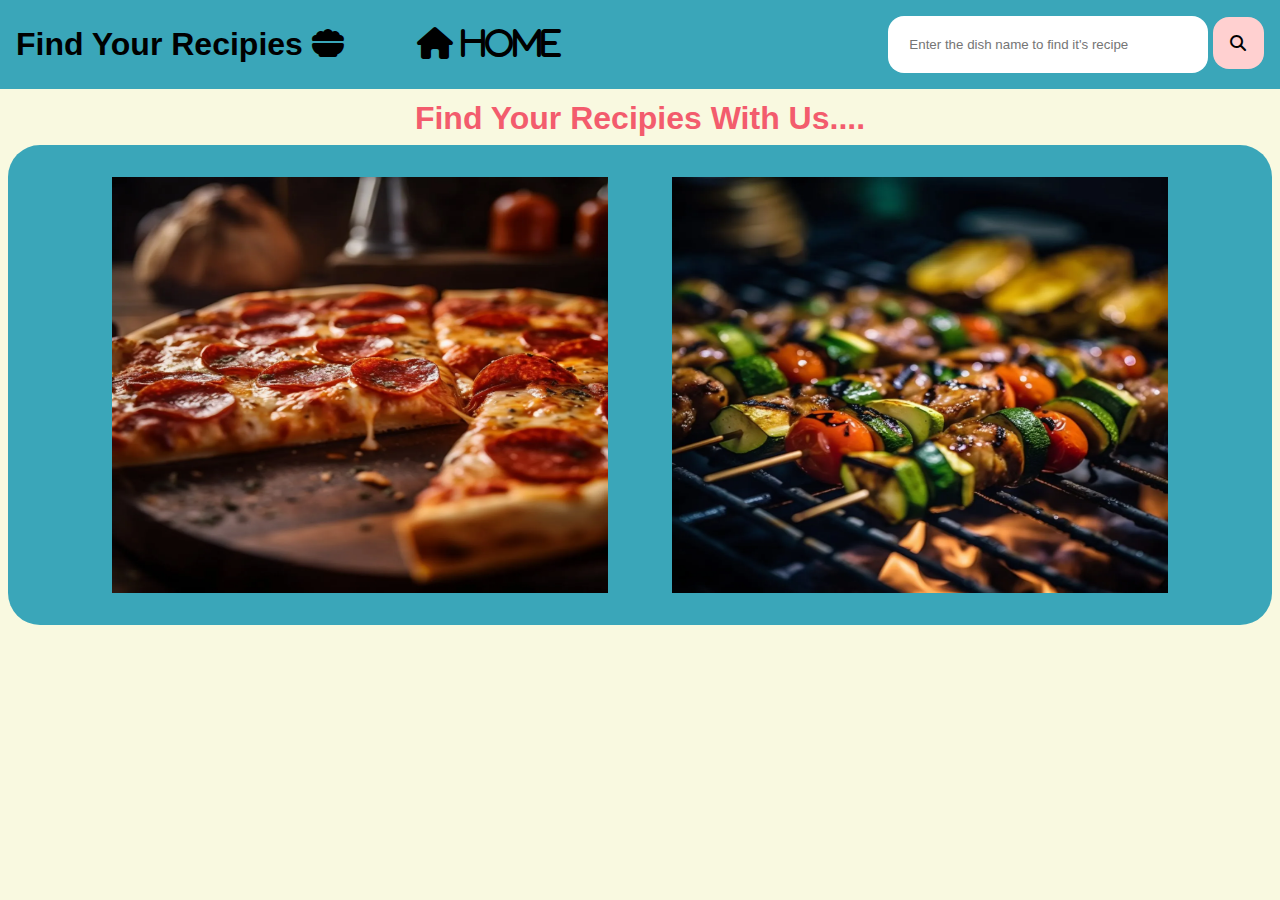
==== home.html @ dff05602 "Add files via upload" ====
<!DOCTYPE html>
<html lang="en">
<head>
    <meta charset="UTF-8">
    <meta name="viewport" content="width=device-width, initial-scale=1.0">
    <title>Home</title>
    <link rel="stylesheet" href="style.css">
    <link rel="stylesheet" href="https://cdnjs.cloudflare.com/ajax/libs/font-awesome/6.5.2/css/all.min.css">
</head>
<body >
   <nav>
    <h1>Find Your Recipies  <i class="fa-solid fa-bowl-food"></i> <i  style="margin-left: 4rem;" onclick="recipes.innerHTML='' ,tbl.style.display='flex'" class="fa-solid fa-house icon"> home</i></h1>
    <div>
        <input id="dish" type="text" placeholder="Enter the dish name to find it's recipe">
        <i id="search" class="fa-solid fa-magnifying-glass"></i>
    </div>
   </nav>
   
   <div id="recipes"> <h1> Find Your Recipies With Us....</h1>
</div>
<div id="tbl">
    <img class='img' src='img0.webp' alt="food">
    <img class='img' src='img1.webp' alt="food">
</div>
   <div id="recipeDetails">
    <i id="closeBtn" onclick="recipeDetails.style.display='none'" class="fa-solid fa-xmark"></i>
    <div id="details">
    </div>
   </div>
<script src="script.js"></script>
</body>
</html>
---- style.css ----
* {
    margin: 0;
    padding: 0;
    box-sizing: border-box;
    scrollbar-width: 2rem; 
   scrollbar-color:rgb(58, 166, 185) rgb(249, 249, 224);
}
body{
   
    text-align: center; 
    font-family: Arial, Helvetica, sans-serif; 
    margin-top: 0rem; 
    background-color:rgb(249, 249, 224);
}
nav{
    
    padding:1rem;
    display: flex;
    justify-content: space-between;
    align-items: center;
    background-color:rgb(58, 166, 185);
    cursor:pointer;
    
}
#dish{
      border-radius: 1rem;
      text-align: left;
      padding: 21px;
      width: 20rem;
      border: none;
      outline: none;
      cursor:pointer 
}
#search{
    background-color:rgb(255, 208, 208);
    text-align: center;
    padding: 1.1rem;
    border-radius: 1rem;
}
#search:hover{
    background-color:rgb(255, 158, 170);
}
#dish:hover{
    background-color: rgb(255, 208, 208);
}
#recipes{
    margin-top: .7rem;
    color: rgb(243, 92, 109);
    display: flex;
    justify-content: center;
    flex-wrap: wrap;
}
.main{
    
    background-color: rgb(255, 208, 208) ;
    text-align: center;
    margin: 2rem;
    height: 30rem;
    width: 24.1rem;
    color: black;
    cursor: pointer;
    border-radius: 1rem;
    overflow: hidden;
    transition: transform 0.3s ease;
    
}
.im{
    margin: 0.7rem;
    width: 22rem;
    height: 19rem;
    border-radius: 1rem;

}
.im:hover{
    transform: scale(1.012);
}
.main:hover{
    background-color:  rgb(255, 158, 170)  ;
    transform: scale(1.011);
}
.instructions:hover{
    transform: scale(1.040);
}
#recipeDetails{
    display: none;
    background-color:rgb(255, 208, 208);
    align-items: center;
    margin: 1rem;
    height: 25rem;
    width: 30rem;
    color: black;
    cursor: pointer;
    border-radius: 1rem;
    overflow: auto;
   padding-left: 2rem;
   flex-direction: column;
   
   scrollbar-width: 2rem; 
   scrollbar-color:rgb(58, 166, 185) rgb(249, 249, 224);

   position: fixed;
   top: 50%;
   left:50%;
   transform: translate(-50%,-50%);
  
}
#closeBtn{
    margin-top:0.5rem;
    background-color:rgb(255, 158, 170);
    border-radius: 2rem;
    padding: .2rem;
    width: 1.5rem;
    font-size: 1.3rem; 
}
#closeBtn:hover{
  transform: scale(1.2);

}
#details{
    padding: 1rem;
    font-size: 1.2rem;
    height: 100vh;

}
#link{
    text-decoration: none;
    color: black;
}
#link:hover{
    
    color: rgba(0, 0, 0, 0.514);
}

#tbl{
    display: flex;
    justify-content: center;
    cursor: pointer;
    margin: .5rem;
 
    height: 30rem;
    background-color:rgb(58, 166, 185);
    border-radius: 2rem;
}
.icon:hover{
    transform: scale(1.090);
}
.img{
    width: 35rem;
    height: 30rem;
    padding: 2rem;
}


@media (min-width: 1200px) { 

    * {
        margin: 0;
        padding: 0;
        box-sizing: border-box;
        scrollbar-width: 2rem; 
       scrollbar-color:rgb(58, 166, 185) rgb(249, 249, 224);
    }
    body{
       
        text-align: center; 
        font-family: Arial, Helvetica, sans-serif; 
        margin-top: 0rem; 
        background-color:rgb(249, 249, 224);
    }
    nav{
        
        padding:1rem;
        display: flex;
        justify-content: space-between;
        align-items: center;
        background-color:rgb(58, 166, 185);
        cursor:pointer;
        
    }
    #dish{
          border-radius: 1rem;
          text-align: left;
          padding: 21px;
          width: 20rem;
          border: none;
          outline: none;
          cursor:pointer 
    }
    #search{
        background-color:rgb(255, 208, 208);
        text-align: center;
        padding: 1.1rem;
        border-radius: 1rem;
    }
    #search:hover{
        background-color:rgb(255, 158, 170);
    }
    #dish:hover{
        background-color: rgb(255, 208, 208);
    }
    #recipes{
        margin-top: .7rem;
        color: rgb(243, 92, 109);
        display: flex;
        justify-content: center;
        flex-wrap: wrap;
    }
    .main{
        
        background-color: rgb(255, 208, 208) ;
        text-align: center;
        margin: 2rem;
        height: 30rem;
        width: 24.1rem;
        color: black;
        cursor: pointer;
        border-radius: 1rem;
        overflow: hidden;
        transition: transform 0.3s ease;
        
    }
    .im{
        margin: 0.7rem;
        width: 22rem;
        height: 19rem;
        border-radius: 1rem;
    
    }
    .im:hover{
        transform: scale(1.012);
    }
    .main:hover{
        background-color:  rgb(255, 158, 170)  ;
        transform: scale(1.011);
    }
    .instructions:hover{
        transform: scale(1.040);
    }
    #recipeDetails{
        display: none;
        background-color:rgb(255, 208, 208);
        align-items: center;
        margin: 1rem;
        height: 25rem;
        width: 30rem;
        color: black;
        cursor: pointer;
        border-radius: 1rem;
        overflow: auto;
       padding-left: 2rem;
       flex-direction: column;
       
       scrollbar-width: 2rem; 
       scrollbar-color:rgb(58, 166, 185) rgb(249, 249, 224);
    
       position: fixed;
       top: 50%;
       left:50%;
       transform: translate(-50%,-50%);
      
    }
    #closeBtn{
        margin-top:0.5rem;
        background-color:rgb(255, 158, 170);
        border-radius: 2rem;
        padding: .2rem;
        width: 1.5rem;
        font-size: 1.3rem; 
    }
    #closeBtn:hover{
      transform: scale(1.2);
    
    }
    #details{
        padding: 1rem;
        font-size: 1.2rem;
        height: 100vh;
    
    }
    #link{
        text-decoration: none;
        color: black;
    }
    #link:hover{
        
        color: rgba(0, 0, 0, 0.514);
    }
    
    #tbl{
        display: flex;
        justify-content: center;
        cursor: pointer;
        margin: .5rem;
     
        height: 30rem;
        background-color:rgb(58, 166, 185);
        border-radius: 2rem;
    }
    .icon:hover{
        transform: scale(1.090);
    }
    .img{
        width: 35rem;
        height: 30rem;
        padding: 2rem;
    }

 }


@media (max-width: 768px) {

* {
    margin: 0;
    padding: 0;
    box-sizing: border-box;
    scrollbar-width: 2rem; 
   scrollbar-color:rgb(58, 166, 185) rgb(249, 249, 224);
}
body{
   
    text-align: center; 
    font-family: Arial, Helvetica, sans-serif; 
    margin-top: 0rem; 
    background-color:rgb(249, 249, 224);
}
nav{
    
    padding:1rem;
    display: flex;
    justify-content: space-between;
    align-items: center;
    background-color:rgb(58, 166, 185);
    cursor:pointer;
    
}
#dish{
      border-radius: 1rem;
      text-align: left;
      padding: 21px;
      width: 20rem;
      border: none;
      outline: none;
      cursor:pointer 
}
#search{
    background-color:rgb(255, 208, 208);
    text-align: center;
    padding: 1.1rem;
    border-radius: 1rem;
}
#search:hover{
    background-color:rgb(255, 158, 170);
}
#dish:hover{
    background-color: rgb(255, 208, 208);
}
#recipes{
    margin-top: .7rem;
    color: rgb(243, 92, 109);
    display: flex;
    justify-content: center;
    flex-wrap: wrap;
}
.main{
    
    background-color: rgb(255, 208, 208) ;
    text-align: center;
    margin: 2rem;
    height: 30rem;
    width: 24.1rem;
    color: black;
    cursor: pointer;
    border-radius: 1rem;
    overflow: hidden;
    transition: transform 0.3s ease;
    
}
.im{
    margin: 0.7rem;
    width: 22rem;
    height: 19rem;
    border-radius: 1rem;

}
.im:hover{
    transform: scale(1.012);
}
.main:hover{
    background-color:  rgb(255, 158, 170)  ;
    transform: scale(1.011);
}
.instructions:hover{
    transform: scale(1.040);
}
#recipeDetails{
    display: none;
    background-color:rgb(255, 208, 208);
    align-items: center;
    margin: 1rem;
    height: 25rem;
    width: 30rem;
    color: black;
    cursor: pointer;
    border-radius: 1rem;
    overflow: auto;
   padding-left: 2rem;
   flex-direction: column;
   
   scrollbar-width: 2rem; 
   scrollbar-color:rgb(58, 166, 185) rgb(249, 249, 224);

   position: fixed;
   top: 50%;
   left:50%;
   transform: translate(-50%,-50%);
  
}
#closeBtn{
    margin-top:0.5rem;
    background-color:rgb(255, 158, 170);
    border-radius: 2rem;
    padding: .2rem;
    width: 1.5rem;
    font-size: 1.3rem; 
}
#closeBtn:hover{
  transform: scale(1.2);

}
#details{
    padding: 1rem;
    font-size: 1.2rem;
    height: 100vh;

}
#link{
    text-decoration: none;
    color: black;
}
#link:hover{
    
    color: rgba(0, 0, 0, 0.514);
}

#tbl{
    display: flex;
    justify-content: center;
    cursor: pointer;
    margin: .5rem;
 
    height: 30rem;
    background-color:rgb(58, 166, 185);
    border-radius: 2rem;
}
.icon:hover{
    transform: scale(1.090);
}
.img{
    width: 35rem;
    height: 30rem;
    padding: 2rem;
}

}

@media (max-width: 576px) { 

    * {
        margin: 0;
        padding: 0;
        box-sizing: border-box;
        scrollbar-width: 2rem; 
       scrollbar-color:rgb(58, 166, 185) rgb(249, 249, 224);
    }
    body{
       
        text-align: center; 
        font-family: Arial, Helvetica, sans-serif; 
        margin-top: 0rem; 
        background-color:rgb(249, 249, 224);
    }
    nav{
        
        padding:1rem;
        display: flex;
        justify-content: space-between;
        align-items: center;
        background-color:rgb(58, 166, 185);
        cursor:pointer;
        
    }
    #dish{
          border-radius: 1rem;
          text-align: left;
          padding: 21px;
          width: 20rem;
          border: none;
          outline: none;
          cursor:pointer 
    }
    #search{
        background-color:rgb(255, 208, 208);
        text-align: center;
        padding: 1.1rem;
        border-radius: 1rem;
    }
    #search:hover{
        background-color:rgb(255, 158, 170);
    }
    #dish:hover{
        background-color: rgb(255, 208, 208);
    }
    #recipes{
        margin-top: .7rem;
        color: rgb(243, 92, 109);
        display: flex;
        justify-content: center;
        flex-wrap: wrap;
    }
    .main{
        
        background-color: rgb(255, 208, 208) ;
        text-align: center;
        margin: 2rem;
        height: 30rem;
        width: 24.1rem;
        color: black;
        cursor: pointer;
        border-radius: 1rem;
        overflow: hidden;
        transition: transform 0.3s ease;
        
    }
    .im{
        margin: 0.7rem;
        width: 22rem;
        height: 19rem;
        border-radius: 1rem;
    
    }
    .im:hover{
        transform: scale(1.012);
    }
    .main:hover{
        background-color:  rgb(255, 158, 170)  ;
        transform: scale(1.011);
    }
    .instructions:hover{
        transform: scale(1.040);
    }
    #recipeDetails{
        display: none;
        background-color:rgb(255, 208, 208);
        align-items: center;
        margin: 1rem;
        height: 25rem;
        width: auto;
        color: black;
        cursor: pointer;
        border-radius: 1rem;
        overflow: auto;
       padding-left: 2rem;
       flex-direction: column;
       
       scrollbar-width: 2rem; 
       scrollbar-color:rgb(58, 166, 185) rgb(249, 249, 224);
    
       position: fixed;
       top: 50%;
       left:50%;
       transform: translate(-50%,-50%);
      
    }
    #closeBtn{
        margin-top:0.5rem;
        background-color:rgb(255, 158, 170);
        border-radius: 2rem;
        padding: .2rem;
        width: 1.5rem;
        font-size: 1.3rem; 
    }
    #closeBtn:hover{
      transform: scale(1.2);
    
    }
    #details{
        padding: 1rem;
        font-size: 1.2rem;
        height: 100vh;
    
    }
    #link{
        text-decoration: none;
        color: black;
    }
    #link:hover{
        
        color: rgba(0, 0, 0, 0.514);
    }
    
    #tbl{
        display: flex;
        justify-content: center;
        cursor: pointer;
        margin: .5rem;
     
        height: 30rem;
        background-color:rgb(58, 166, 185);
        border-radius: 2rem;
    }
    .icon:hover{
        transform: scale(1.090);
    }
    .img{
        width: 12rem;
        height: 29rem;
        padding: 2rem;
    }
    
 }
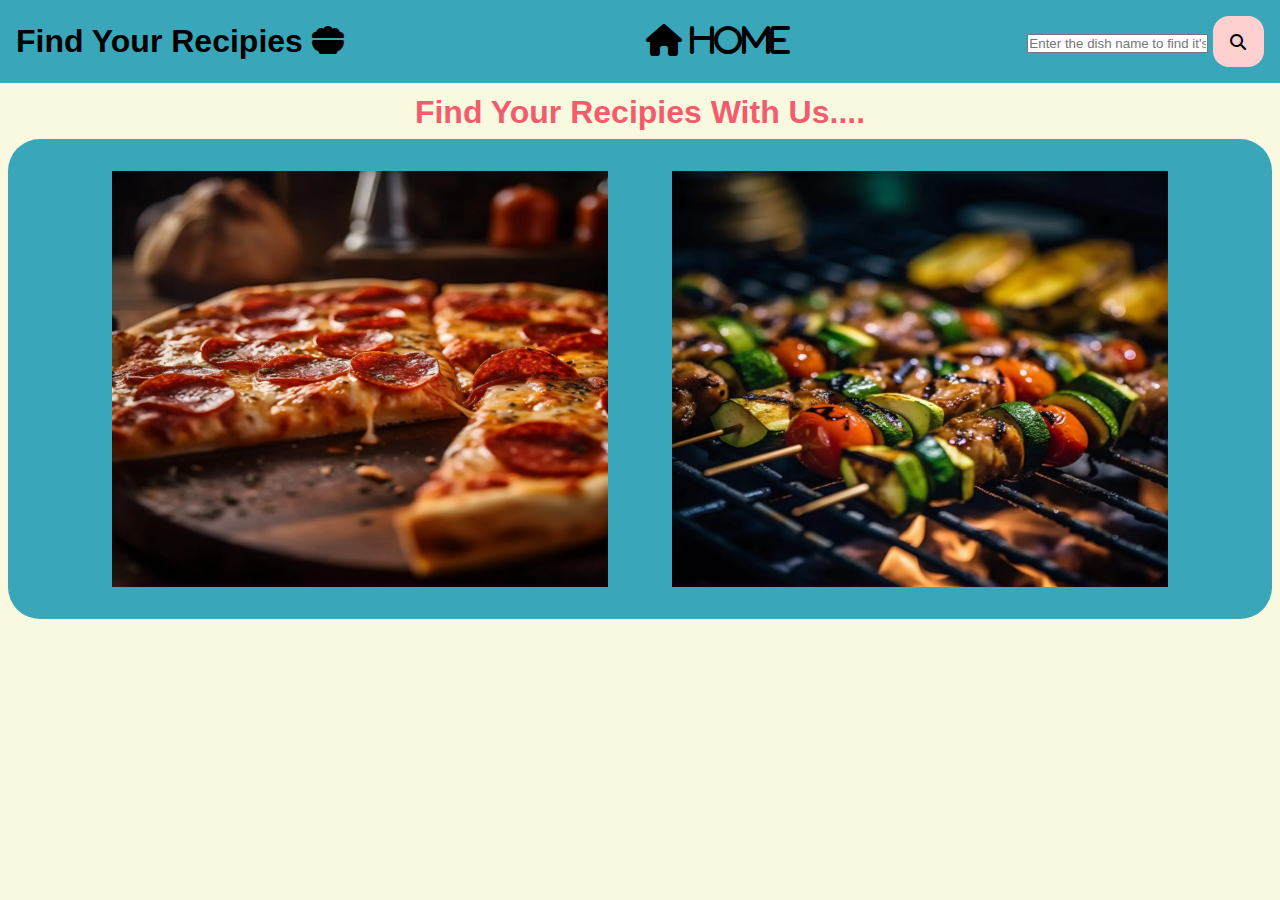
==== commit 39e38acf: "Update home.html" ====
--- a/home.html
+++ b/home.html
@@ -5,22 +5,27 @@
     <meta name="viewport" content="width=device-width, initial-scale=1.0">
     <title>Home</title>
     <link rel="stylesheet" href="style.css">
+    
     <link rel="stylesheet" href="https://cdnjs.cloudflare.com/ajax/libs/font-awesome/6.5.2/css/all.min.css">
 </head>
 <body >
+  
+
    <nav>
-    <h1>Find Your Recipies  <i class="fa-solid fa-bowl-food"></i> <i  style="margin-left: 4rem;" onclick="recipes.innerHTML='' ,tbl.style.display='flex'" class="fa-solid fa-house icon"> home</i></h1>
+    <h1>Find Your Recipies  <i class="fa-solid fa-bowl-food"></i> </h1>
+    <h1><i  style="margin-left: 4rem;" onclick="recipes.innerHTML='' ,tbl.style.display='flex'" class="fa-solid fa-house icon"> home</i></h1>
     <div>
-        <input id="dish" type="text" placeholder="Enter the dish name to find it's recipe">
+        <input id="dis" type="text" placeholder="Enter the dish name to find it's recipe">
         <i id="search" class="fa-solid fa-magnifying-glass"></i>
     </div>
    </nav>
+  
    
    <div id="recipes"> <h1> Find Your Recipies With Us....</h1>
 </div>
-<div id="tbl">
-    <img class='img' src='img0.webp' alt="food">
-    <img class='img' src='img1.webp' alt="food">
+<div class="container-fluid" id="tbl">
+    <img class='img img-fluid' src='img0.webp' alt="food">
+    <img class='img img-fluid' src='img1.webp' alt="food">
 </div>
    <div id="recipeDetails">
     <i id="closeBtn" onclick="recipeDetails.style.display='none'" class="fa-solid fa-xmark"></i>
@@ -28,5 +33,7 @@
     </div>
    </div>
 <script src="script.js"></script>
+
 </body>
-</html>+</body>
+</html>
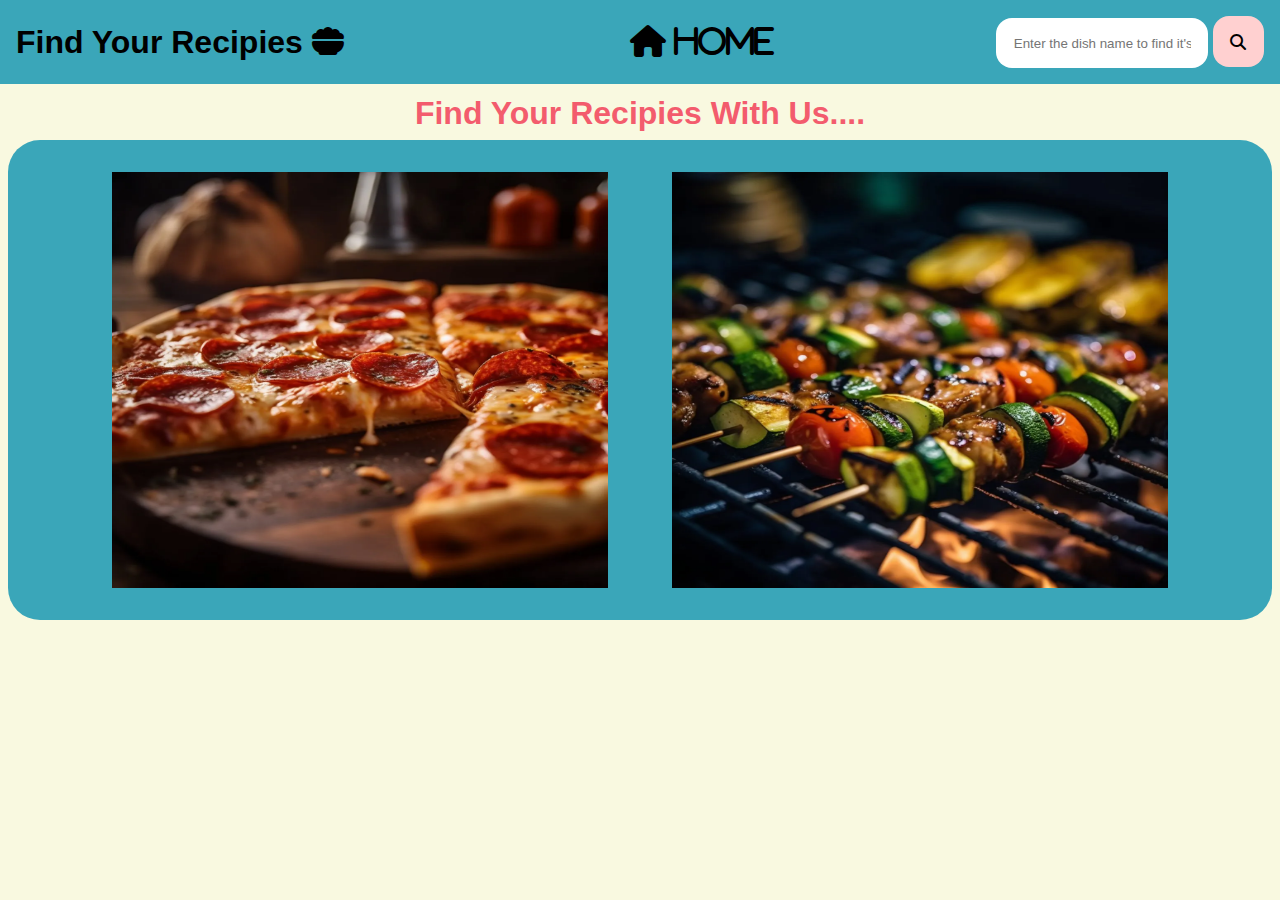
==== commit 7a7be30b: "Update home.html" ====
--- a/home.html
+++ b/home.html
@@ -3,6 +3,7 @@
 <head>
     <meta charset="UTF-8">
     <meta name="viewport" content="width=device-width, initial-scale=1.0">
+    <link rel="icon" href="img4.webp" />
     <title>Home</title>
     <link rel="stylesheet" href="style.css">
     
--- a/style.css
+++ b/style.css
@@ -14,28 +14,36 @@
     background-color:rgb(249, 249, 224);
 }
 nav{
-    
+    width: auto;
     padding:1rem;
     display: flex;
-    justify-content: space-between;
+   
+    justify-content: space-evenly;
+    justify-content: sp;
     align-items: center;
-    background-color:rgb(58, 166, 185);
+    background-color:rgb(58, 166, 185) !important;
     cursor:pointer;
     
 }
-#dish{
+@media(max-width:600px){
+    nav{
+        flex-direction: column;
+        height: 25vh;
+    }
+}
+#dis{
       border-radius: 1rem;
       text-align: left;
-      padding: 21px;
-      width: 20rem;
+      padding:1.1rem;
       border: none;
       outline: none;
+    
       cursor:pointer 
 }
 #search{
     background-color:rgb(255, 208, 208);
     text-align: center;
-    padding: 1.1rem;
+    
     border-radius: 1rem;
 }
 #search:hover{
@@ -57,17 +65,18 @@
     text-align: center;
     margin: 2rem;
     height: 30rem;
-    width: 24.1rem;
+    width: auto;
     color: black;
     cursor: pointer;
     border-radius: 1rem;
     overflow: hidden;
     transition: transform 0.3s ease;
     
+    
 }
 .im{
     margin: 0.7rem;
-    width: 22rem;
+    width: 21rem;
     height: 19rem;
     border-radius: 1rem;
 
@@ -121,6 +130,7 @@
     padding: 1rem;
     font-size: 1.2rem;
     height: 100vh;
+    width: 16rem;
 
 }
 #link{
@@ -520,12 +530,11 @@
         flex-wrap: wrap;
     }
     .main{
-        
         background-color: rgb(255, 208, 208) ;
         text-align: center;
         margin: 2rem;
         height: 30rem;
-        width: 24.1rem;
+        width: 40rem;
         color: black;
         cursor: pointer;
         border-radius: 1rem;
@@ -535,9 +544,10 @@
     }
     .im{
         margin: 0.7rem;
-        width: 22rem;
-        height: 19rem;
-        border-radius: 1rem;
+        width: 93%;
+        height: auto;
+        border-radius: 1rem;
+        
     
     }
     .im:hover{
@@ -619,4 +629,4 @@
         padding: 2rem;
     }
     
- }+ }
